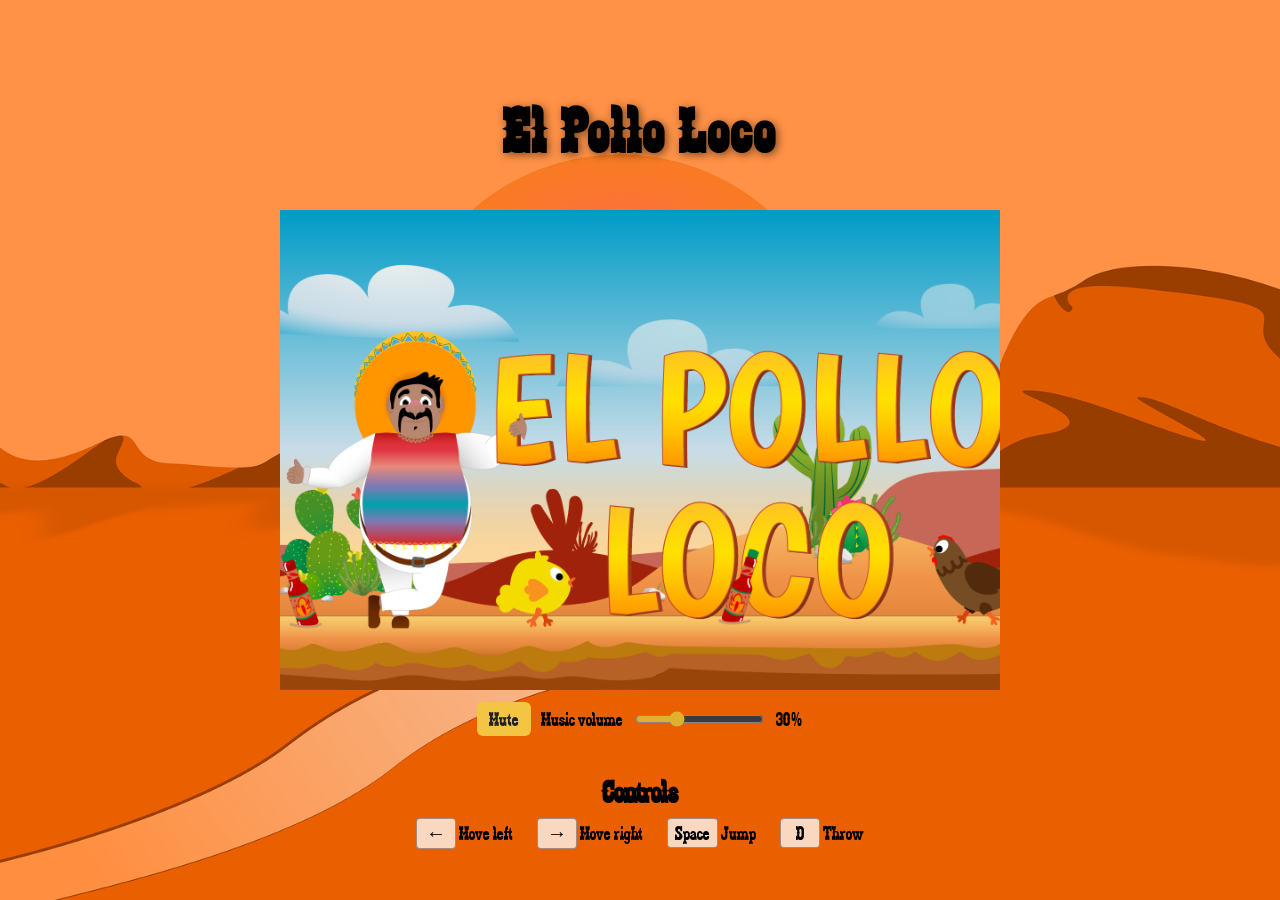
==== index.html @ 1e74d3cd "feat: the mute button mutes all sounds" ====
<!DOCTYPE html>
<html lang="en">

<head>
    <meta charset="UTF-8">
    <meta name="viewport" content="width=device-width, initial-scale=1.0">
    <link rel="stylesheet" href="./style.css">
    <link rel="icon" type="image/png" href="../img/3_enemies_chicken/chicken_normal/1_walk/3_w.png">
    <title>El Pollo Loco</title>
    <script src="./models/drawable-object.class.js"></script>
    <script src="./models/movable-object.class.js"></script>
    <script src="./models/character.class.js"></script>
    <script src="./models/chicken.class.js"></script>
    <script src="./models/chicken-small.class.js"></script>
    <script src="./models/throwable-object.class.js"></script>
    <script src="./models/status-bar.class.js"></script>
    <script src="./models/status-bar-coin.class.js"></script>
    <script src="./models/status-bar-bottle.class.js"></script>
    <script src="./models/status-bar-endboss.class.js"></script>
    <script src="./models/cloud.class.js"></script>
    <script src="./models/world.class.js"></script>
    <script src="./models/startscreen.class.js"></script>
    <script src="./models/background-object.class.js"></script>
    <script src="./models/keyboard.class.js"></script>
    <script src="./models/level.class.js"></script>
    <script src="./models/endboss.class.js"></script>
    <script src="./models/coins.class.js"></script>
    <script src="./models/bottle.class.js"></script>
    <script src="./levels/level1.js"></script>
    <script src="./js/game.js"></script>
</head>

<body onload="init();">

    <h1>El Pollo Loco</h1>


    <div class="game-container">
        <canvas id="canvas" width="720" height="480">
        </canvas>
        <div id="game-over" class="game-over" role="dialog" aria-labelledby="game-over-heading" hidden>
            <img src="../img/You won, you lost/You lost.png" alt="You lost">
            <div>
                <button type="button" onclick="restartGame()">Restart round</button>
                <button type="button" onclick="goToMenu()">Main menu</button>
            </div>
        </div>
        <div id="game-won" class="game-won" role="dialog" aria-labelledby="game-won-heading" hidden>
            <img src="../img/You won, you lost/You won A.png" alt="You won">
            <div>
                <button type="button" onclick="restartGame()">Restart round</button>
                <button type="button" onclick="goToMenu()">Main menu</button>
            </div>
        </div>
        <div id="start-screen" class="start-screen" onclick="startGame()">
            <img src='./img/9_intro_outro_screens/start/startscreen_1.png' alt='Start screen' id='start-screen'>
        </div>
    </div>

    <section class="audio-controls" aria-label="Audio controls">
        <button id="music-toggle" type="button" aria-pressed="false">Mute</button>
        <label for="music-volume">Music volume</label>
        <input id="music-volume" type="range" min="0" max="1" step="0.01" value="0.3">
        <output id="music-volume-value" for="music-volume">30%</output>
    </section>

    <section class="controls" aria-labelledby="controls-heading">
        <h2 id="controls-heading">Controls</h2>
        <ul>
            <li><kbd>←</kbd> Move left</li>
            <li><kbd>→</kbd> Move right</li>
            <li><kbd>Space</kbd> Jump</li>
            <li><kbd>D</kbd> Throw</li>
        </ul>
    </section>



</body>

</html>
---- style.css ----
@font-face {
    font-family: 'zabars';
    src: url('./fonts/zabars.ttf') format('truetype');
}

body {
    display: flex;
    flex-direction: column;
    align-items: center;
    justify-content: center;
    min-height: 100vh;
    margin: 0;
    background-image: url('./img/desert.png');
    background-position: center;
    background-size: cover;
    font-family: 'zabars', Arial, Helvetica, sans-serif;
}

h1 {
    font-size: 64px;
    letter-spacing: 3px;
    text-shadow: 2px 2px 8px rgba(0, 0, 0, 0.5);
}

canvas {
    background-color: black;
    display: block;
    background-position: center;
    background-size: cover;
}

.start-screen {
    position: absolute;
    inset: 0;
    display: flex;
    align-items: center;
    justify-content: center;
    background: rgba(0, 0, 0, 0.72);
}

.start-screen img {
    width: 720px;
    height: 480px;
    object-fit: cover;
    cursor: pointer;
}

.game-container {
    position: relative;
    width: 720px;
    max-width: 100%;
}

.game-over,
.game-won {
    position: absolute;
    inset: 0;
    display: flex;
    flex-direction: column;
    align-items: center;
    justify-content: center;
    gap: 20px;
    background: rgba(0, 0, 0, 0.72);
    color: #fff;
    text-align: center;
}

.game-over[hidden],
.game-won[hidden] {
    display: none;
}

.game-over img {
    width: 90%;
}

.game-won img {
    width: 50%;
}

.game-over button,
.game-won button {
    padding: 10px 20px;
    border: 0;
    border-radius: 6px;
    background: #f4c542;
    color: #222;
    cursor: pointer;
    font: inherit;
    font-size: 24px;
}

.game-over button:hover,
.game-won button:hover {
    background: #e0b12f;
}

.game-over div,
.game-won div {
    display: flex;
    gap: 20px;
}

.controls {
    text-align: center;
}

.controls h2 {
    margin-bottom: 8px;
    font-size: 32px;
}

.controls ul {
    display: flex;
    flex-wrap: wrap;
    justify-content: center;
    gap: 12px 24px;
    margin: 0;
    padding: 0;
    list-style: none;
    font-size: 20px;
}

.controls kbd {
    display: inline-block;
    min-width: 24px;
    padding: 3px 7px;
    border: 1px solid rgba(0, 0, 0, 0.35);
    border-radius: 4px;
    background: rgba(255, 255, 255, 0.75);
    font: inherit;
    text-align: center;
}

.display-none {
    display: none;
}

.audio-controls {
    display: flex;
    align-items: center;
    justify-content: center;
    flex-wrap: wrap;
    gap: 10px;
    margin: 12px 0;
    font-size: 20px;
}

.audio-controls button {
    padding: 6px 12px;
    border: 0;
    border-radius: 6px;
    background: #f4c542;
    color: #222;
    cursor: pointer;
    font: inherit;
}

.audio-controls button:hover {
    background: #e0b12f;
}

.audio-controls input {
    accent-color: #e0b12f;
}

@media only screen and (max-width: 720px) {
    canvas {
        width: 100%;
    }

    h1 {
        display: none;
    }

    .audio-controls {
        display: none;
    }

    .controls {
        display: none;
    }
}

@media only screen and (max-height: 480px) {
    canvas {
        height: 100vh;
    }


}
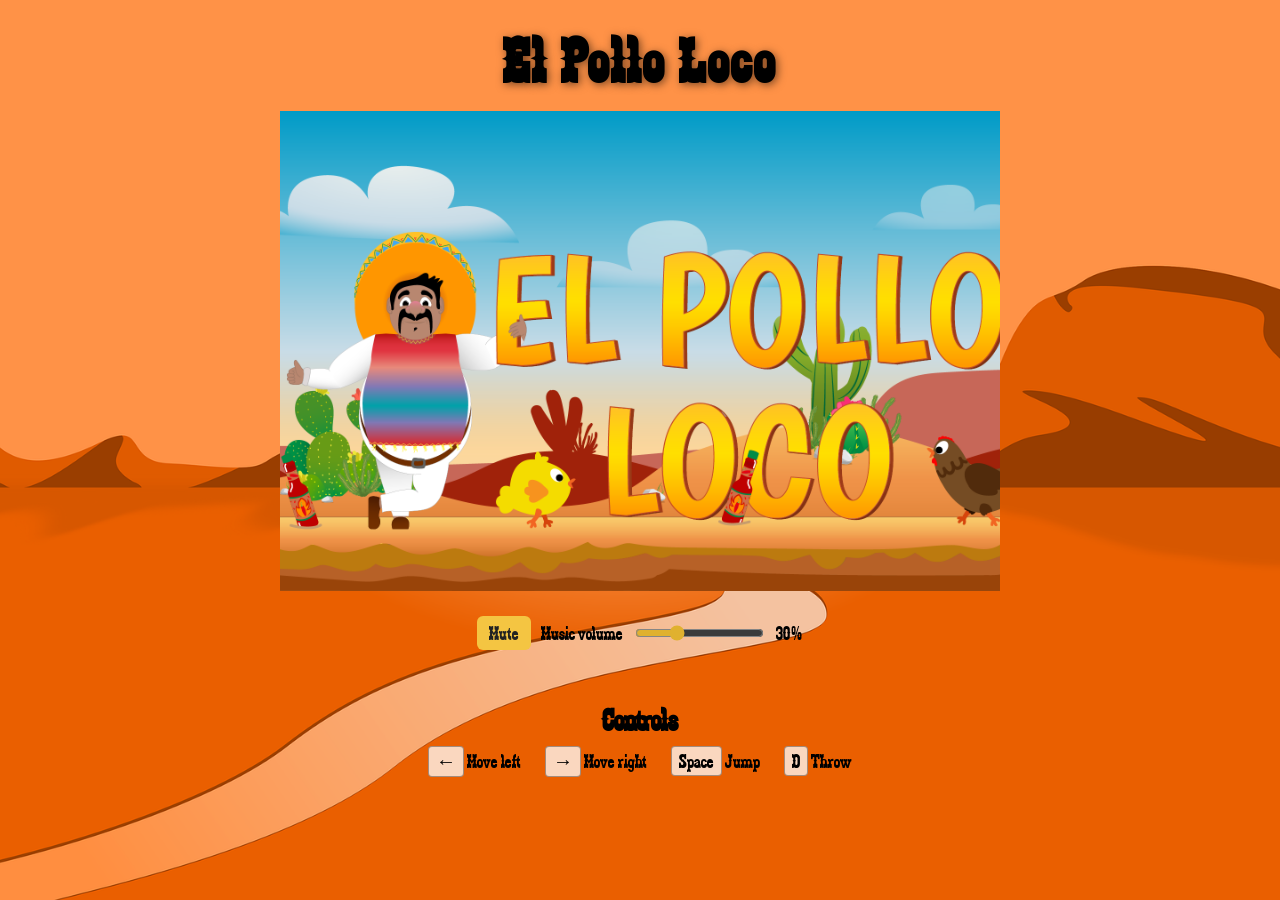
==== commit 40603431: "feat: responsive adjustments" ====
--- a/index.html
+++ b/index.html
@@ -32,12 +32,27 @@
 
 <body onload="init();">
 
+    <div class="rotate-device-message" role="status" aria-live="polite">
+        <span aria-hidden="true">↻</span>
+        <p>Please turn your phone to landscape mode to play.</p>
+    </div>
+
     <h1>El Pollo Loco</h1>
 
 
     <div class="game-container">
         <canvas id="canvas" width="720" height="480">
         </canvas>
+        <div class="mobile-controls" aria-label="Touch game controls">
+            <div class="mobile-movement-controls">
+                <button type="button" data-key="LEFT" aria-label="Move left">←</button>
+                <button type="button" data-key="RIGHT" aria-label="Move right">→</button>
+            </div>
+            <div class="mobile-action-controls">
+                <button type="button" data-key="SPACE" aria-label="Jump">Jump</button>
+                <button type="button" data-key="D" aria-label="Throw bottle">Throw</button>
+            </div>
+        </div>
         <div id="game-over" class="game-over" role="dialog" aria-labelledby="game-over-heading" hidden>
             <img src="../img/You won, you lost/You lost.png" alt="You lost">
             <div>
--- a/style.css
+++ b/style.css
@@ -3,13 +3,24 @@
     src: url('./fonts/zabars.ttf') format('truetype');
 }
 
+* {
+    box-sizing: border-box;
+}
+
+.rotate-device-message {
+    display: none;
+}
+
 body {
     display: flex;
     flex-direction: column;
     align-items: center;
-    justify-content: center;
+    justify-content: flex-start;
+    gap: clamp(8px, 1.5vh, 18px);
     min-height: 100vh;
+    min-height: 100svh;
     margin: 0;
+    padding: clamp(12px, 2vw, 24px);
     background-image: url('./img/desert.png');
     background-position: center;
     background-size: cover;
@@ -17,12 +28,16 @@
 }
 
 h1 {
-    font-size: 64px;
+    margin: 0;
+    font-size: clamp(40px, 8vw, 64px);
     letter-spacing: 3px;
+    text-align: center;
     text-shadow: 2px 2px 8px rgba(0, 0, 0, 0.5);
 }
 
 canvas {
+    width: 100%;
+    height: 100%;
     background-color: black;
     display: block;
     background-position: center;
@@ -39,16 +54,47 @@
 }
 
 .start-screen img {
-    width: 720px;
-    height: 480px;
+    width: 100%;
+    height: 100%;
     object-fit: cover;
     cursor: pointer;
 }
 
 .game-container {
     position: relative;
-    width: 720px;
-    max-width: 100%;
+    width: min(720px, 100%, calc((100svh - 300px) * 1.5));
+    aspect-ratio: 3 / 2;
+}
+
+.mobile-controls {
+    display: none;
+}
+
+.mobile-movement-controls,
+.mobile-action-controls {
+    display: flex;
+    gap: 10px;
+    pointer-events: auto;
+}
+
+.mobile-controls button {
+    min-width: 58px;
+    min-height: 58px;
+    padding: 8px;
+    border: 2px solid rgba(255, 255, 255, 0.8);
+    border-radius: 12px;
+    background: rgba(0, 0, 0, 0.55);
+    color: #fff;
+    font: inherit;
+    font-size: 22px;
+    touch-action: none;
+    user-select: none;
+    -webkit-user-select: none;
+}
+
+.mobile-controls button:active {
+    background: rgba(244, 197, 66, 0.85);
+    color: #222;
 }
 
 .game-over,
@@ -98,6 +144,8 @@
 .game-over div,
 .game-won div {
     display: flex;
+    flex-wrap: wrap;
+    justify-content: center;
     gap: 20px;
 }
 
@@ -164,9 +212,32 @@
     accent-color: #e0b12f;
 }
 
-@media only screen and (max-width: 720px) {
-    canvas {
-        width: 100%;
+@media only screen and (max-width: 720px), (pointer: coarse) {
+    body {
+        gap: 10px;
+        padding: 12px;
+    }
+
+    .game-won button,
+    .game-over button {
+        font-size: 20px;
+        padding: 8px 16px;
+    }
+
+    .game-over div,
+    .game-won div {
+        gap: 10px;
+    }
+
+    .mobile-controls {
+        position: absolute;
+        right: 12px;
+        bottom: 12px;
+        left: 12px;
+        display: flex;
+        align-items: flex-end;
+        justify-content: space-between;
+        pointer-events: none;
     }
 
     h1 {
@@ -174,18 +245,114 @@
     }
 
     .audio-controls {
-        display: none;
-    }
-
+        gap: 8px;
+        margin: 0;
+        font-size: 18px;
+    }
+
+    .controls h2 {
+        font-size: 26px;
+    }
+
+    .controls ul {
+        gap: 8px 14px;
+        font-size: 18px;
+    }
+}
+
+@media only screen and (max-height: 480px) {
+    body {
+        gap: 8px;
+        padding: 8px;
+    }
+
+    h1,
     .controls {
         display: none;
     }
-}
-
-@media only screen and (max-height: 480px) {
-    canvas {
+
+    .game-container {
+        width: min(720px, 100%, calc((100svh - 120px) * 1.5));
+    }
+
+    .audio-controls {
+        gap: 6px;
+        margin: 0;
+        font-size: 16px;
+    }
+}
+
+@media (orientation: portrait) and (pointer: coarse),
+       (orientation: portrait) and (max-width: 600px) {
+    .rotate-device-message {
+        position: fixed;
+        z-index: 10;
+        inset: 0;
+        display: flex;
+        flex-direction: column;
+        align-items: center;
+        justify-content: center;
+        gap: 16px;
+        padding: 24px;
+        background: rgba(0, 0, 0, 0.94);
+        color: #fff;
+        font-size: clamp(24px, 7vw, 36px);
+        text-align: center;
+    }
+
+    .rotate-device-message span {
+        color: #f4c542;
+        font-family: Arial, sans-serif;
+        font-size: 64px;
+    }
+
+    .rotate-device-message p {
+        max-width: 22ch;
+        margin: 0;
+    }
+}
+
+@media (orientation: landscape) and (pointer: coarse),
+       (orientation: landscape) and (max-width: 900px) {
+    body {
+        width: 100vw;
         height: 100vh;
-    }
-
-
+        height: 100svh;
+        min-height: 0;
+        gap: 0;
+        padding: 0;
+        overflow: hidden;
+    }
+
+    h1,
+    .controls {
+        display: none;
+    }
+
+    .game-container {
+        width: 100%;
+        height: 100%;
+        max-width: none;
+        aspect-ratio: auto;
+    }
+
+    .audio-controls {
+        position: fixed;
+        z-index: 2;
+        top: max(8px, env(safe-area-inset-top));
+        right: max(8px, env(safe-area-inset-right));
+        gap: 6px;
+        margin: 0;
+        padding: 6px 10px;
+        border-radius: 8px;
+        background: rgba(0, 0, 0, 0.55);
+        color: #fff;
+        font-size: 16px;
+    }
+
+    .mobile-controls {
+        right: max(12px, env(safe-area-inset-right));
+        bottom: max(12px, env(safe-area-inset-bottom));
+        left: max(12px, env(safe-area-inset-left));
+    }
 }
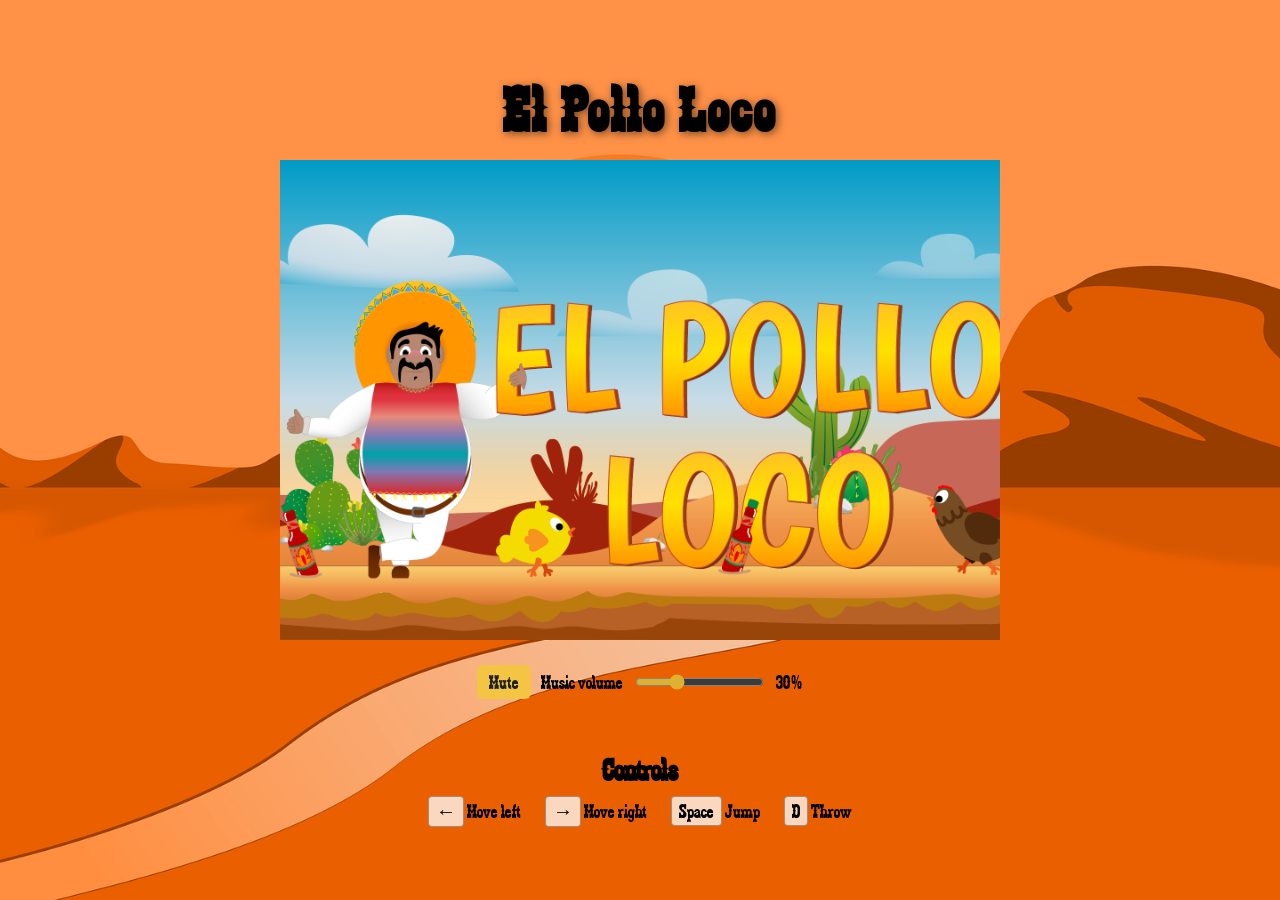
==== commit ad83b5fe: "feat: mute and music volume on mobile devices are only visible if the audio button is clicked, respo" ====
--- a/index.html
+++ b/index.html
@@ -73,10 +73,13 @@
     </div>
 
     <section class="audio-controls" aria-label="Audio controls">
-        <button id="music-toggle" type="button" aria-pressed="false">Mute</button>
-        <label for="music-volume">Music volume</label>
-        <input id="music-volume" type="range" min="0" max="1" step="0.01" value="0.3">
-        <output id="music-volume-value" for="music-volume">30%</output>
+        <button id="audio-controls-toggle" class="audio-controls-toggle" type="button" aria-expanded="false" aria-controls="audio-controls-panel">Audio</button>
+        <div id="audio-controls-panel" class="audio-controls-panel">
+            <button id="music-toggle" type="button" aria-pressed="false">Mute</button>
+            <label for="music-volume">Music volume</label>
+            <input id="music-volume" type="range" min="0" max="1" step="0.01" value="0.3">
+            <output id="music-volume-value" for="music-volume">30%</output>
+        </div>
     </section>
 
     <section class="controls" aria-labelledby="controls-heading">
--- a/style.css
+++ b/style.css
@@ -15,7 +15,7 @@
     display: flex;
     flex-direction: column;
     align-items: center;
-    justify-content: flex-start;
+    justify-content: center;
     gap: clamp(8px, 1.5vh, 18px);
     min-height: 100vh;
     min-height: 100svh;
@@ -194,6 +194,14 @@
     font-size: 20px;
 }
 
+.audio-controls-toggle {
+    display: none;
+}
+
+.audio-controls-panel {
+    display: contents;
+}
+
 .audio-controls button {
     padding: 6px 12px;
     border: 0;
@@ -240,14 +248,48 @@
         pointer-events: none;
     }
 
+    .mobile-controls button {
+        min-width: clamp(68px, 7vw, 88px);
+        min-height: clamp(68px, 7vw, 88px);
+        font-size: clamp(24px, 2.5vw, 30px);
+    }
+
     h1 {
         display: none;
     }
 
     .audio-controls {
-        gap: 8px;
+        position: fixed;
+        z-index: 2;
+        top: max(8px, env(safe-area-inset-top));
+        right: max(8px, env(safe-area-inset-right));
+        display: block;
         margin: 0;
-        font-size: 18px;
+        font-size: 16px;
+    }
+
+    .audio-controls-toggle {
+        display: inline-flex;
+    }
+
+    .audio-controls-panel {
+        position: absolute;
+        top: calc(100% + 6px);
+        right: 0;
+        display: none;
+        align-items: center;
+        justify-content: center;
+        flex-wrap: wrap;
+        gap: 6px;
+        min-width: max-content;
+        padding: 8px 10px;
+        border-radius: 8px;
+        background: rgba(0, 0, 0, 0.75);
+        color: #fff;
+    }
+
+    .audio-controls-panel.is-open {
+        display: flex;
     }
 
     .controls h2 {
@@ -275,11 +317,6 @@
         width: min(720px, 100%, calc((100svh - 120px) * 1.5));
     }
 
-    .audio-controls {
-        gap: 6px;
-        margin: 0;
-        font-size: 16px;
-    }
 }
 
 @media (orientation: portrait) and (pointer: coarse),
@@ -330,24 +367,11 @@
     }
 
     .game-container {
-        width: 100%;
-        height: 100%;
-        max-width: none;
-        aspect-ratio: auto;
-    }
-
-    .audio-controls {
-        position: fixed;
-        z-index: 2;
-        top: max(8px, env(safe-area-inset-top));
-        right: max(8px, env(safe-area-inset-right));
-        gap: 6px;
-        margin: 0;
-        padding: 6px 10px;
-        border-radius: 8px;
-        background: rgba(0, 0, 0, 0.55);
-        color: #fff;
-        font-size: 16px;
+        width: min(100vw, 1620px, calc(100svh * 1.5));
+        height: auto;
+        max-width: 1620px;
+        max-height: 1080px;
+        aspect-ratio: 3 / 2;
     }
 
     .mobile-controls {
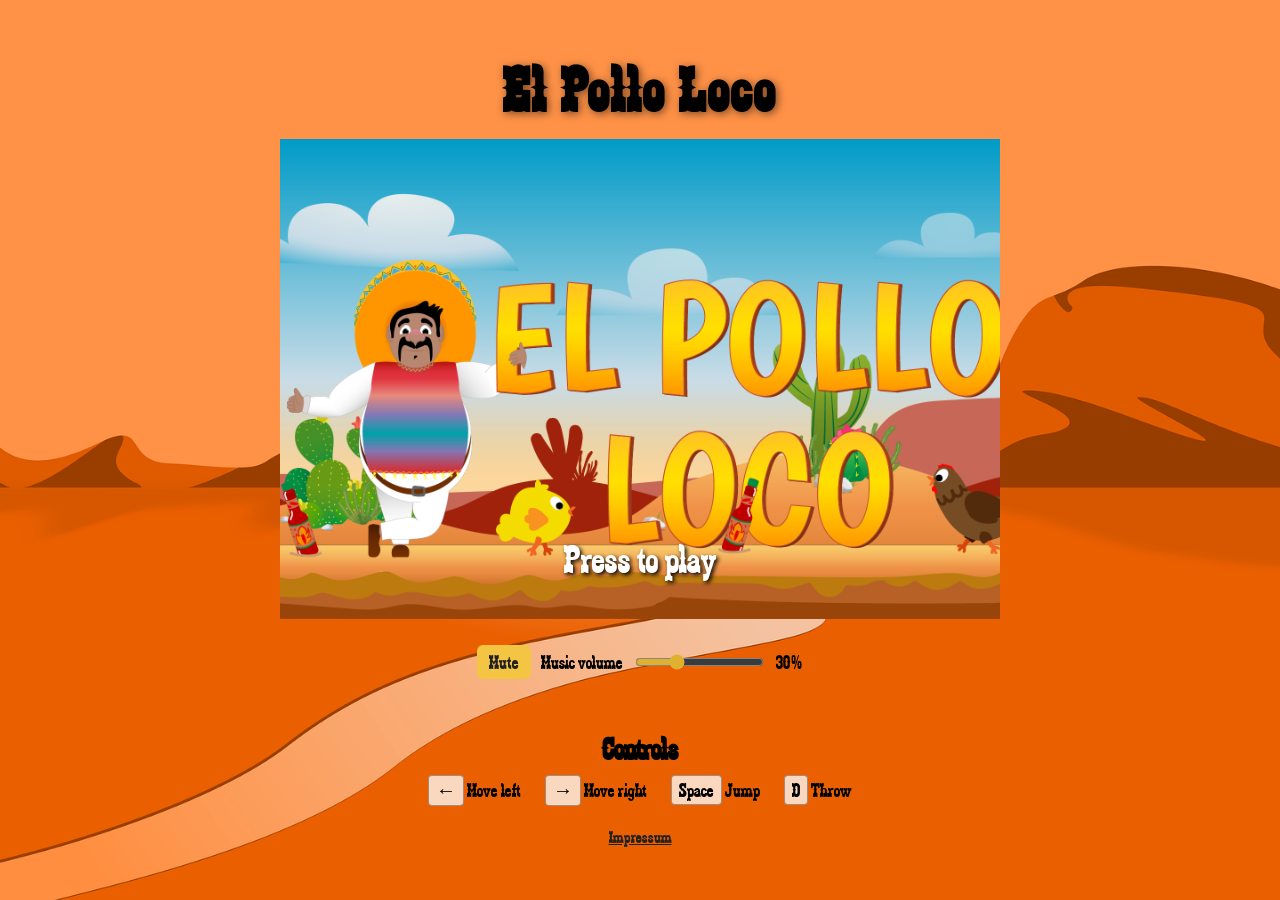
==== commit 13d2a4aa: "feat: impressum added, clouds have animation" ====
--- a/index.html
+++ b/index.html
@@ -5,7 +5,7 @@
     <meta charset="UTF-8">
     <meta name="viewport" content="width=device-width, initial-scale=1.0">
     <link rel="stylesheet" href="./style.css">
-    <link rel="icon" type="image/png" href="../img/3_enemies_chicken/chicken_normal/1_walk/3_w.png">
+    <link rel="icon" type="image/png" href="./img/3_enemies_chicken/chicken_normal/1_walk/3_w.png">
     <title>El Pollo Loco</title>
     <script src="./models/drawable-object.class.js"></script>
     <script src="./models/movable-object.class.js"></script>
@@ -54,21 +54,22 @@
             </div>
         </div>
         <div id="game-over" class="game-over" role="dialog" aria-labelledby="game-over-heading" hidden>
-            <img src="../img/You won, you lost/You lost.png" alt="You lost">
+            <img src="./img/You won, you lost/You lost.png" alt="You lost">
             <div>
                 <button type="button" onclick="restartGame()">Restart round</button>
                 <button type="button" onclick="goToMenu()">Main menu</button>
             </div>
         </div>
         <div id="game-won" class="game-won" role="dialog" aria-labelledby="game-won-heading" hidden>
-            <img src="../img/You won, you lost/You won A.png" alt="You won">
+            <img src="./img/You won, you lost/You won A.png" alt="You won">
             <div>
                 <button type="button" onclick="restartGame()">Restart round</button>
                 <button type="button" onclick="goToMenu()">Main menu</button>
             </div>
         </div>
-        <div id="start-screen" class="start-screen" onclick="startGame()">
-            <img src='./img/9_intro_outro_screens/start/startscreen_1.png' alt='Start screen' id='start-screen'>
+        <div id="start-screen" class="start-screen">
+            <img src='./img/9_intro_outro_screens/start/startscreen_1.png' alt='Start screen'>
+            <button class="start-prompt" type="button" onclick="startGame()">Press to play</button>
         </div>
     </div>
 
@@ -92,7 +93,9 @@
         </ul>
     </section>
 
-
+    <footer class="site-footer">
+        <a href="./impressum.html">Impressum</a>
+    </footer>
 
 </body>
 
--- a/style.css
+++ b/style.css
@@ -57,7 +57,30 @@
     width: 100%;
     height: 100%;
     object-fit: cover;
+}
+
+.start-prompt {
+    position: absolute;
+    bottom: 8%;
+    padding: 0;
+    border: 0;
+    background: transparent;
+    color: #fff;
     cursor: pointer;
+    font: inherit;
+    font-size: clamp(24px, 5vw, 40px);
+    text-shadow: 2px 2px 4px #000;
+    animation: start-prompt-pulse 1.2s ease-in-out infinite alternate;
+}
+
+@keyframes start-prompt-pulse {
+    from {
+        transform: scale(1);
+    }
+
+    to {
+        transform: scale(1.2);
+    }
 }
 
 .game-container {
@@ -117,11 +140,11 @@
 }
 
 .game-over img {
-    width: 90%;
+    width: 70%;
 }
 
 .game-won img {
-    width: 50%;
+    width: 30%;
 }
 
 .game-over button,
@@ -169,6 +192,44 @@
     font-size: 20px;
 }
 
+.site-footer {
+    margin-top: 8px;
+    font-size: 18px;
+}
+
+.site-footer a,
+.impressum-content a {
+    color: #222;
+}
+
+.impressum-page {
+    justify-content: flex-start;
+}
+
+.impressum-content {
+    width: min(720px, 100%);
+    padding: clamp(20px, 5vw, 40px);
+    border-radius: 12px;
+    background: rgba(255, 255, 255, 0.9);
+    font-family: Arial, Helvetica, sans-serif;
+    font-size: 16px;
+    line-height: 1.6;
+}
+
+.impressum-content h1,
+.impressum-content h2 {
+    text-shadow: none;
+}
+
+.impressum-content h1 {
+    font-size: clamp(28px, 6vw, 40px);
+}
+
+.impressum-content h2 {
+    margin-bottom: 4px;
+    font-size: 22px;
+}
+
 .controls kbd {
     display: inline-block;
     min-width: 24px;
@@ -252,6 +313,22 @@
         min-width: clamp(68px, 7vw, 88px);
         min-height: clamp(68px, 7vw, 88px);
         font-size: clamp(24px, 2.5vw, 30px);
+    }
+
+    .site-footer {
+        position: fixed;
+        z-index: 3;
+        right: max(12px, env(safe-area-inset-right));
+        bottom: calc(max(12px, env(safe-area-inset-bottom)) + clamp(68px, 7vw, 88px) + 12px);
+        margin: 0;
+        padding: 4px 8px;
+        border-radius: 6px;
+        background: rgba(0, 0, 0, 0.6);
+        font-size: 16px;
+    }
+
+    .site-footer a {
+        color: #fff;
     }
 
     h1 {
@@ -367,11 +444,9 @@
     }
 
     .game-container {
-        width: min(100vw, 1620px, calc(100svh * 1.5));
-        height: auto;
-        max-width: 1620px;
-        max-height: 1080px;
-        aspect-ratio: 3 / 2;
+        width: 100%;
+        height: 100%;
+        aspect-ratio: auto;
     }
 
     .mobile-controls {
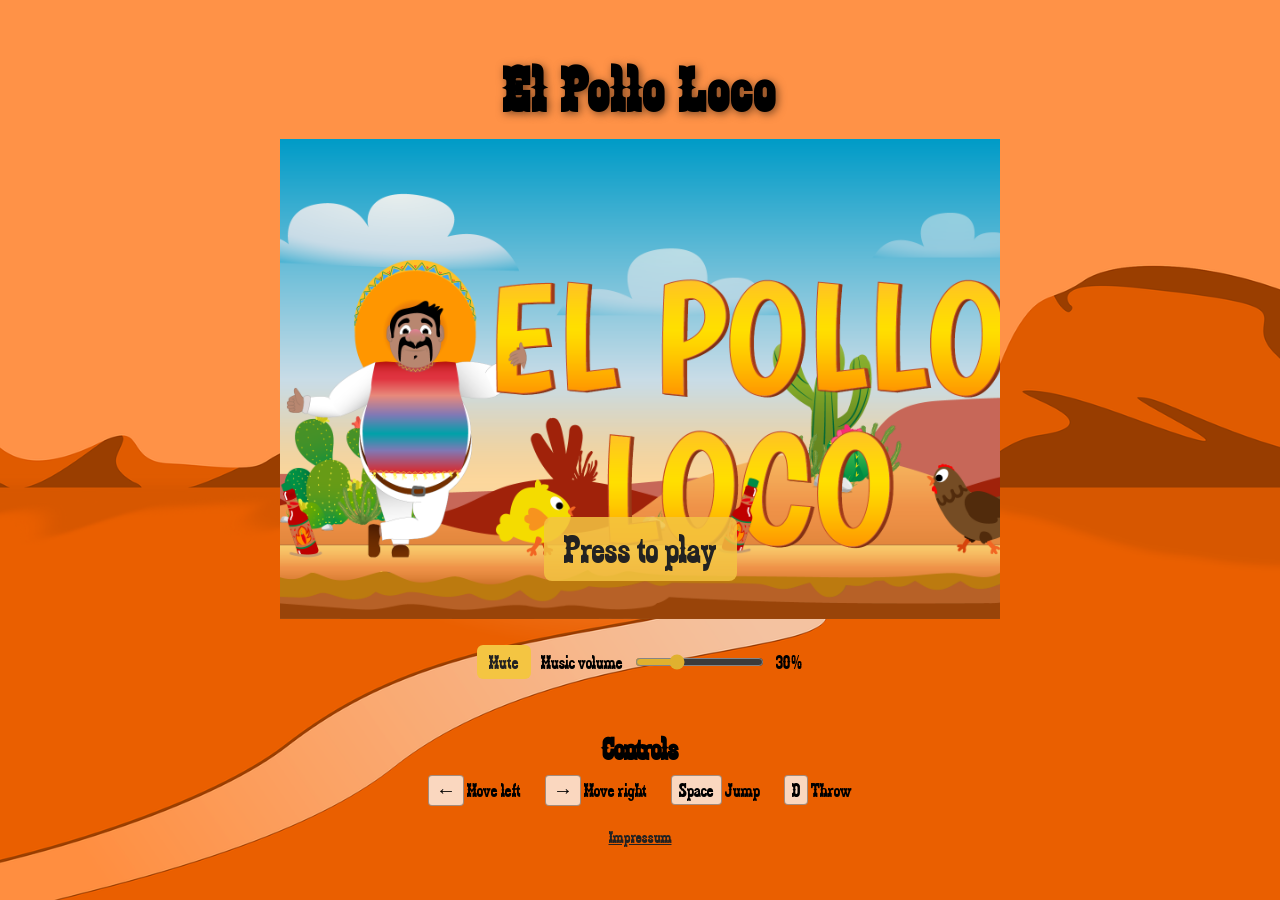
==== commit a03eed19: "feat: mute and volume are saved and doesnt reset when page refreshed, font sizes are at least 18px, " ====
--- a/index.html
+++ b/index.html
@@ -7,6 +7,7 @@
     <link rel="stylesheet" href="./style.css">
     <link rel="icon" type="image/png" href="./img/3_enemies_chicken/chicken_normal/1_walk/3_w.png">
     <title>El Pollo Loco</title>
+    <!-- Game models and level setup -->
     <script src="./models/drawable-object.class.js"></script>
     <script src="./models/movable-object.class.js"></script>
     <script src="./models/character.class.js"></script>
@@ -27,6 +28,7 @@
     <script src="./models/coins.class.js"></script>
     <script src="./models/bottle.class.js"></script>
     <script src="./levels/level1.js"></script>
+    <!-- Game entry point -->
     <script src="./js/game.js"></script>
 </head>
 
@@ -37,12 +39,13 @@
         <p>Please turn your phone to landscape mode to play.</p>
     </div>
 
+    <!-- Game title and play area -->
     <h1>El Pollo Loco</h1>
-
 
     <div class="game-container">
         <canvas id="canvas" width="720" height="480">
         </canvas>
+        <!-- Touch controls -->
         <div class="mobile-controls" aria-label="Touch game controls">
             <div class="mobile-movement-controls">
                 <button type="button" data-key="LEFT" aria-label="Move left">←</button>
@@ -53,6 +56,7 @@
                 <button type="button" data-key="D" aria-label="Throw bottle">Throw</button>
             </div>
         </div>
+        <!-- Game result screens -->
         <div id="game-over" class="game-over" role="dialog" aria-labelledby="game-over-heading" hidden>
             <img src="./img/You won, you lost/You lost.png" alt="You lost">
             <div>
@@ -67,12 +71,14 @@
                 <button type="button" onclick="goToMenu()">Main menu</button>
             </div>
         </div>
+        <!-- Start screen -->
         <div id="start-screen" class="start-screen">
             <img src='./img/9_intro_outro_screens/start/startscreen_1.png' alt='Start screen'>
             <button class="start-prompt" type="button" onclick="startGame()">Press to play</button>
         </div>
     </div>
 
+    <!-- Audio settings -->
     <section class="audio-controls" aria-label="Audio controls">
         <button id="audio-controls-toggle" class="audio-controls-toggle" type="button" aria-expanded="false" aria-controls="audio-controls-panel">Audio</button>
         <div id="audio-controls-panel" class="audio-controls-panel">
@@ -83,6 +89,7 @@
         </div>
     </section>
 
+    <!-- Keyboard instructions -->
     <section class="controls" aria-labelledby="controls-heading">
         <h2 id="controls-heading">Controls</h2>
         <ul>
@@ -93,6 +100,7 @@
         </ul>
     </section>
 
+    <!-- Legal notice link -->
     <footer class="site-footer">
         <a href="./impressum.html">Impressum</a>
     </footer>
--- a/style.css
+++ b/style.css
@@ -1,3 +1,4 @@
+/* Base typography and page layout */
 @font-face {
     font-family: 'zabars';
     src: url('./fonts/zabars.ttf') format('truetype');
@@ -5,6 +6,10 @@
 
 * {
     box-sizing: border-box;
+}
+
+html {
+    font-size: 18px;
 }
 
 .rotate-device-message {
@@ -44,6 +49,7 @@
     background-size: cover;
 }
 
+/* Start screen */
 .start-screen {
     position: absolute;
     inset: 0;
@@ -62,14 +68,14 @@
 .start-prompt {
     position: absolute;
     bottom: 8%;
-    padding: 0;
+    padding: 10px 20px;
     border: 0;
-    background: transparent;
-    color: #fff;
+    border-radius: 8px;
+    background: rgba(244, 197, 66, 0.85);
+    color: #222;
     cursor: pointer;
     font: inherit;
     font-size: clamp(24px, 5vw, 40px);
-    text-shadow: 2px 2px 4px #000;
     animation: start-prompt-pulse 1.2s ease-in-out infinite alternate;
 }
 
@@ -89,6 +95,7 @@
     aspect-ratio: 3 / 2;
 }
 
+/* Touch controls */
 .mobile-controls {
     display: none;
 }
@@ -113,6 +120,7 @@
     touch-action: none;
     user-select: none;
     -webkit-user-select: none;
+    -webkit-touch-callout: none;
 }
 
 .mobile-controls button:active {
@@ -120,6 +128,7 @@
     color: #222;
 }
 
+/* Game result overlays */
 .game-over,
 .game-won {
     position: absolute;
@@ -172,6 +181,7 @@
     gap: 20px;
 }
 
+/* Instructions and legal page */
 .controls {
     text-align: center;
 }
@@ -204,6 +214,10 @@
 
 .impressum-page {
     justify-content: flex-start;
+    height: auto;
+    min-height: 100vh;
+    min-height: 100svh;
+    overflow-y: auto;
 }
 
 .impressum-content {
@@ -212,7 +226,7 @@
     border-radius: 12px;
     background: rgba(255, 255, 255, 0.9);
     font-family: Arial, Helvetica, sans-serif;
-    font-size: 16px;
+    font-size: 18px;
     line-height: 1.6;
 }
 
@@ -222,6 +236,7 @@
 }
 
 .impressum-content h1 {
+    display: block;
     font-size: clamp(28px, 6vw, 40px);
 }
 
@@ -245,6 +260,7 @@
     display: none;
 }
 
+/* Audio controls */
 .audio-controls {
     display: flex;
     align-items: center;
@@ -281,6 +297,7 @@
     accent-color: #e0b12f;
 }
 
+/* Compact and touch-device layout */
 @media only screen and (max-width: 720px), (pointer: coarse) {
     body {
         gap: 10px;
@@ -307,6 +324,11 @@
         align-items: flex-end;
         justify-content: space-between;
         pointer-events: none;
+        visibility: hidden;
+    }
+
+    .game-container.is-started .mobile-controls {
+        visibility: visible;
     }
 
     .mobile-controls button {
@@ -324,7 +346,7 @@
         padding: 4px 8px;
         border-radius: 6px;
         background: rgba(0, 0, 0, 0.6);
-        font-size: 16px;
+        font-size: 18px;
     }
 
     .site-footer a {
@@ -342,7 +364,7 @@
         right: max(8px, env(safe-area-inset-right));
         display: block;
         margin: 0;
-        font-size: 16px;
+        font-size: 18px;
     }
 
     .audio-controls-toggle {
@@ -379,6 +401,7 @@
     }
 }
 
+/* Short viewports */
 @media only screen and (max-height: 480px) {
     body {
         gap: 8px;
@@ -396,6 +419,7 @@
 
 }
 
+/* Portrait orientation prompt */
 @media (orientation: portrait) and (pointer: coarse),
        (orientation: portrait) and (max-width: 600px) {
     .rotate-device-message {
@@ -426,6 +450,7 @@
     }
 }
 
+/* Landscape gameplay */
 @media (orientation: landscape) and (pointer: coarse),
        (orientation: landscape) and (max-width: 900px) {
     body {
@@ -454,4 +479,31 @@
         bottom: max(12px, env(safe-area-inset-bottom));
         left: max(12px, env(safe-area-inset-left));
     }
+}
+
+/* Tablet sizing */
+@media (pointer: coarse) and (min-width: 700px) and (min-height: 600px) {
+    .start-screen img {
+        width: 100%;
+        object-fit: contain;
+    }
+
+    .game-over button,
+    .game-won button {
+        padding: 12px 24px;
+        font-size: 24px;
+    }
+
+    .site-footer {
+        padding: 8px 12px;
+        font-size: 22px;
+    }
+
+    .audio-controls {
+        font-size: 22px;
+    }
+
+    .audio-controls button {
+        padding: 10px 16px;
+    }
 }
